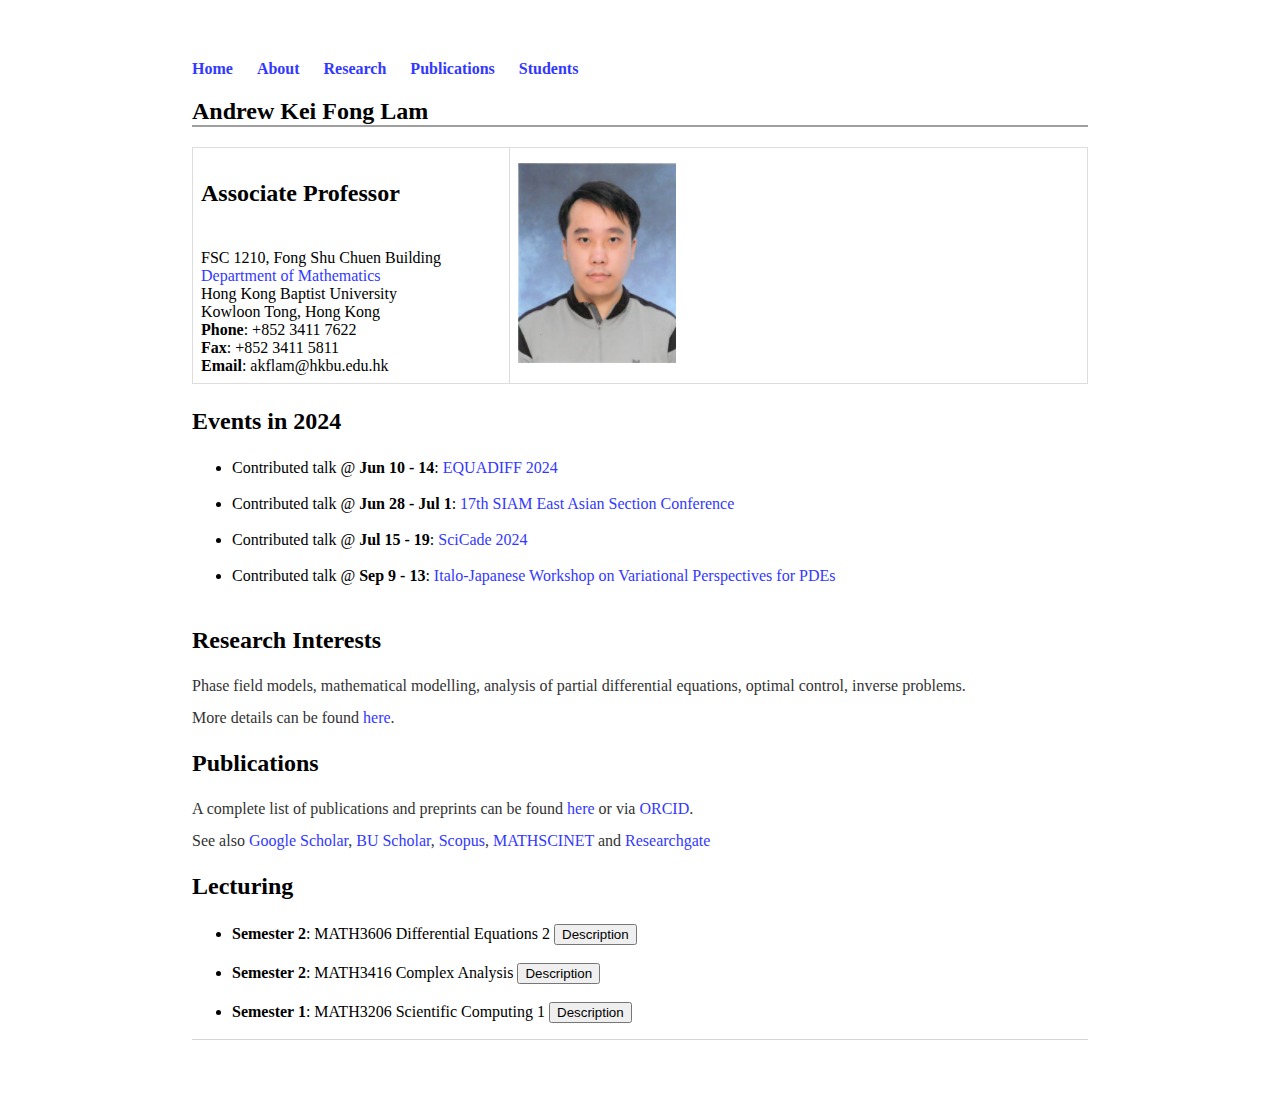
==== index.html @ ad732e5c "Update index.html" ====
<!DOCTYPE html>
<html>
	<head>
		<title>Homepage of Andrew Kei Fong Lam</title>
		<!-- link to main stylesheet -->
		<link rel="stylesheet" type="text/css" href="/css/main.css">
	</head>
	<body>
		<nav>
    		<ul>
        		<li><a href="/">Home</a></li>
	        	<li><a href="/about">About</a></li>
			<li><a href="/research">Research</a></li>
			<li><a href="/publication">Publications</a></li>
			<li><a href="/teaching">Students</a></li>
    		</ul>
		</nav>

		<div class="container">
    		<div class="blurb">
        		<h2>Andrew Kei Fong Lam</h2>

						<table width="500" border="0" cellspacing="0" cellpadding="0">
							<tbody>
								<tr>
									<td width="300" valign="top">
										<h3> Associate Professor </h3>
										<br>
										FSC 1210, Fong Shu Chuen Building <br>
										<a href="http://www.math.hkbu.edu.hk">Department of Mathematics</a> <br>
										Hong Kong Baptist University <br>
										Kowloon Tong, Hong Kong <br>
										<b>Phone</b>: +852 3411 7622 <br>
										<b>Fax</b>: +852 3411 5811 <br>
										<b>Email</b>: akflam@hkbu.edu.hk
									</td>
									<td>
										<img src="/KFLam_photo.png" height="200">
									</td>
								</tr>
							</tbody>
						</table>
	
			
			<!--
						<br>
							<h3><span style="color: #8D0AEC">Currently recruiting MPhil/PhD students to start September 2022</span></h3>
							<b> General themes: </b> Mathematical modelling, analysis and optimal control of partial differential equations, numerical discretizations and analysis
							<br><br>
							<b> Possible topics:</b> 
							<br>
							<ul>
								<li>Analysis and simulation of stable numerical discretizations to phase field tumor models </li>
								<li>Support structure optimization in 3D printing with phase fields</li>
							</ul>
							Please contact me if interested. You are also welcomed to contact me and suggest your own ideas.
					
							<br><br>
					
							<b> How to apply?</b> 
							<ul>
							<li>Check <a href="https://www.jupas.edu.hk/en/page/detail/3670/">here</a> first to determine if you classify as Local or Non-Local applicant.</li>
							<li>Apply through the <a href="https://iss.hkbu.edu.hk/amsappl_pg/welcome.jsf">online application system</a>.</li>
							<li>Details of tuition fees, documents to submit and financial support can be found <a href="http://www.math.hkbu.edu.hk/RPg/">here</a>.</li>
							</ul>
					
							<b> Timeline for standard applicantions: </b> To start in academic year 2022/23
					
							<div style="display:inline-block">
									<button id="Show3" style="display: none;" onclick="document.getElementById('Show3').style.display='none'; document.getElementById('Hide3').style.display='block'; document.getElementById('phd').style.display='none'">Hide</button>
									<button id="Hide3" style="display: block;" onclick="document.getElementById('Show3').style.display='block'; document.getElementById('Hide3').style.display='none'; document.getElementById('phd').style.display='block'">Details</button>
								</div>

								<div id="phd" style="display: none;">
								
									<br>
									
									<table>
												<tr>
													<th> Deadline/Timeframe (Local applicants) </th>
													<th> Action </th>
												</tr>
												<tr>
													<td> By 15 Apr 2022 </td>
													<td> Complete online application </td>
												</tr>
													<tr>
													<td> By Mid Aug 2022 </td>
													<td> Offer letters issued to successful applicants </td>
												</tr>
													<tr>
													<td> By Late Aug 2022 </td>
													<td> Pay admission confirmation fee and accept offer online </td>
												</tr>
													<tr>
													<td> By 1 Sep 2022 </td>
													<td> Commencement of study </td>
												</tr>
											<tr>
													<th> Deadline/Timeframe (Non-Local applicants) </th>
													<th> Action </th>
												</tr>
												<tr>
													<td> By 15 Apr 2022 </td>
													<td> Complete online application </td>
												</tr>
													<tr>
													<td> By Late May 2022 </td>
													<td> Offer letters issued to successful applicants </td>
												</tr>
													<tr>
													<td> By Early Jun 2022 </td>
													<td> Pay admission confirmation fee and accept offer online </td>
												</tr>
													<tr>
													<td> Jun - Aug 2022 </td>
													<td> Send student visa applications to Immigration Department (normally 6 - 8 weeks to process) </td>
												</tr>
													<tr>
													<td> Upon receiving student visas </td>
													<td> Apply for relevant endoresment from Mainland authority (Mainland applicants only) </td>
												</tr>
													<tr>
													<td> 10 Aug - 31 Aug 2022 </td>
													<td> Quarantine (if necessary) </td>
												</tr>
													<tr>
													<td> By 1 Sep 2022 </td>
													<td> Commencement of study (Must hold a valid visa beforehand) </td>
												</tr>
											</table>

							</div>
			
						<br>
			-->
						<!--		
						<h3><span style="color: #8D0AEC"> Job opportunities</span></h3>
								<ul>
						<li><b>Student helper</b>: <span style="color: #FE0089"> </span>
							<br><br>
							<ul>
								<li><b>Target applciant:</b> Current HKBU Undergraduate students only. Ideal for final year students</li>
								<li><b> Contract period:</b> Maximum 18 hours per week for 4 weeks during semester, or 6 weeks during summer.</li>
								<li><b> How to apply? </b> Email me for details and discussion.</li>
							</ul>
						</li>
						<br>
						<li><b>Research assistant</b>: <span style="color: #FE0089">   No current openings. Check back again </span>
							<br><br>
							<ul>
								<li><b> Target applicant:</b> Graduated students with Bachelor or Master degrees in Mathematics or a related subject.</li>
								<li><b> Contract period:</b> A fixed-term contract of 6 months, with the possibility of extension to a total of 12 months depending on funding availability.</li>
								<li><b> Duties:</b> The appointee will be responsible for supporting the project investigator in conducting mathematical reasearch. </li>
								<li><b> Potential topics: </b>
									<br>
									<ul>
										<li>Mathematical modelling of lightning storms </li>
										<li>Simulation of soft-body dynamics </li>
										<li>Numerical analysis of tumour models</li>
										<li>Data assimilation and Monte-Carlo simulations </li>
									</ul>
								</li> 
			
								<li><b> How to apply? </b> 	Send an email with your CV to indicate your interest.  
									 New position openings will be announced here. Applicants will have to apply through the HKBU personnel office website.
								
								</li>
							</ul>
						</li>
					</ul>
					-->

						
			<h3> Events in 2024 </h3>	
						<ul>
						<li> Contributed talk @ <b>Jun 10 - 14</b>:<a href="https://www.kau.se/en/equadiff"> EQUADIFF 2024 </a> </li>	
							<br>
							<li> Contributed talk @ <b>Jun 28 - Jul 1</b>:<a href="https://www.easiam2024.org/"> 17th SIAM East Asian Section Conference </a> </li>	
							<br>
						<li> Contributed talk @ <b>Jul 15 - 19</b>:<a href="https://www.scicade2024.org/"> SciCade 2024 </a> </li>	
							<br>
						
							<li> Contributed talk @ <b>Sep 9 - 13</b>:<a href="https://sites.google.com/imati.cnr.it/italo-japanese-pdes/home"> Italo-Japanese Workshop on Variational Perspectives for PDEs
 </a> </li>	
							<br>
						</ul>
					
			<!--			<h3> Events in 2023 </h3>
						<ul>
							<li> Contributed talk @ <b> Oct 2 - 4</b>: <a href="https://sites.google.com/view/rims23evol-en"> RIMS Workshop "Evolution equations and related Topics - Energy Structures and Quantitative Analysis"</a></li>
							<br>
						<li>Contributed talk @ <b>Aug 20 - 25</b>:<a href="https://iciam2023.org/"> ICIAM2023 Tokyo </a> </li>
							<br>
						<li>Contributed talk @ <b>May 31 - June 4</b>:<a href="https://www.aimsconference.org/conferences/2023/"> The 13th AIMS Conference on Dynamical Systems,
Differential Equations and Applications in Wilmington, NC</a> </li>
							<br>
						<li>Contributed talk @ <b>Mar 25 - 26</b>:<a href="https://www.math.cuhk.edu.hk/conference/eas/?The_Sixth_Young_Scholar_Symposium"> East Asia Section of Inverse Problems International Association: The Sixth Young Scholar Symposium</a> </li>
						</ul>
					-->
			
			<!--
						<h3> Events in 2022 </h3>
						<ul>
							<li>Contributed online talk @ <b>Aug 1st - 5th</b>:<a href="https://www.uni-due.de/mathematik/agyousept/workshop.php"> The 1st East and Southeast Asia Workshop on
							Inverse Problems and Optimal Control (ESEAW: IPOC)</a> </li>
						<br>
							<li>Contributed online talk @ <b>May 23rd - 27th</b>:<a href="https://sites.google.com/view/phame2022/"> INdAM Workshop PHAME 2022</a> </li>
						</ul>							
						<h3> Events in 2021 </h3>
						<ul>
							<li> Contributed virtual talk @ <b> Nov 9th</b>: <a href="https://warwick.ac.uk/fac/sci/maths/research/events/seminars/areas/apdewg/21-22/"> PDEA (Partial Differential Equations and their Applications) Seminar, University of Warwick, U.K.</a>
						<br>
							<li> Contributed virtual talk @ <b> Sept 13th - 17th</b>: <a href="https://fbp2021.de"> 15th International Conference on Free Boundary Problems: Theory and Applications 2021 (FBP 2021)</a>
						<br>
							<li> Contributed virtual talk @ <b> July 20th - 23rd</b>: <a href="https://www.siam.org/conferences/cm/conference/op21">SIAM Conference on Optimization (OP21)</a>
						<br>
							<li> Contributed virtual talk @ <b> May 23rd - 27th</b>: <a href="https://www.siam.org/conferences/cm/conference/ds21">SIAM Conference on Applications of Dyanmical Systems (DS21)</a>
						<br>
							<li> Co-Organizer <b>April 19th - 23rd</b>: <a href="https://sites.google.com/hkbu.edu.hk/hkbu-mathstat-data/home">HKBU Virtual Conference on Mathematics, Statistics and Data Science </a>
						</ul>
		-->
						
						
						<h3> Research Interests </h3>
							<p> Phase field models, mathematical modelling, analysis of partial differential equations, optimal control, inverse problems.</p>

							<p>More details can be found <a href="https://andrewkflam.github.io/research">here</a>.</p>

						<h3> Publications </h3>
			
							<p>A complete list of publications and preprints can be found <a href="https://andrewkflam.github.io/publication">here</a> or via <a href="https://orcid.org/0000-0002-1891-8624">ORCID</a>. </p>

							<p>See also <a href="https://scholar.google.com/citations?user=V6HZB3gAAAAJ&hl=en">Google Scholar</a>, <a href="https://scholars.hkbu.edu.hk/en/persons/AKFLAM">BU Scholar</a>, <a href="https://www.scopus.com/authid/detail.uri?authorId=56177824700">Scopus</a>, <a href="https://mathscinet.ams.org/mathscinet/search/author.html?mrauthid=1008119">MATHSCINET</a> and <a href="https://www.researchgate.net/scientific-contributions/Kei-Fong-Lam-2006898233">Researchgate</a>
					
						</p>

						<h3> Lecturing </h3>
						<div class="CodeString">
							<ul>

								<li> <b>Semester 2</b>: MATH3606 Differential Equations 2 
									<div style="display:inline-block">
									<button id="Show3" style="display: none;" onclick="document.getElementById('Show3').style.display='none'; document.getElementById('Hide3').style.display='block'; document.getElementById('3606').style.display='none'">Hide</button>

									<button id="Hide3" style="display: block;" onclick="document.getElementById('Show3').style.display='block'; document.getElementById('Hide3').style.display='none'; document.getElementById('3606').style.display='block'">Description</button>
									</div>
									<div id="3606" style="display: none;">
										<br>
											This course introduces the theory of partial differential equations (PDEs) that model physical processes in scientific and engineering contexts. Solution techniques such as separation of variables, Green’s functions, Fourier transform and method of characteristics will be used to solve a variety of linear and nonlinear partial differential equations.
									</div>
								</li>

								<br>
								
								<!--<li> <b>Semester 2</b>: MATH3616 Scientific Computing 2 
									<div style="display:inline-block">
									<button id="Show2" style="display: none;" onclick="document.getElementById('Show2').style.display='none'; document.getElementById('Hide2').style.display='block'; document.getElementById('3616').style.display='none'">Hide</button>

									<button id="Hide2" style="display: block;" onclick="document.getElementById('Show2').style.display='block'; document.getElementById('Hide2').style.display='none'; document.getElementById('3616').style.display='block'">Description</button>
									</div>
									<div id="3616" style="display: none;">
										<br>
										This course introduces the standard numerical techniques for solving differential equations. Emphasis is placed on solving time-independent equations with finite difference, finite elements and collocation methods. For time-dependent equations various discretization methods will also be studied.
									</div>
								</li> -->
								
								<!--<li> <b>2021-2022 Semester 2</b>: MATH3817 Dynamic Programming and Stochastic Programming 
									<div style="display:inline-block">
									<button id="Show2" style="display: none;" onclick="document.getElementById('Show2').style.display='none'; document.getElementById('Hide2').style.display='block'; document.getElementById('3416').style.display='none'">Hide</button>

									<button id="Hide2" style="display: block;" onclick="document.getElementById('Show2').style.display='block'; document.getElementById('Hide2').style.display='none'; document.getElementById('3416').style.display='block'">Description</button>
									</div>
									<div id="3416" style="display: none;">
										<br>
										This course provides an introduction to the basic principles, classical models, and various applications of dynamic programming and stochastic programming
									</div>
								</li>-->
								
								<li><b>Semester 2</b>: MATH3416 Complex Analysis 
									<div style="display:inline-block">
									<button id="Show2" style="display: none;" onclick="document.getElementById('Show2').style.display='none'; document.getElementById('Hide2').style.display='block'; document.getElementById('3416').style.display='none'">Hide</button>

									<button id="Hide2" style="display: block;" onclick="document.getElementById('Show2').style.display='block'; document.getElementById('Hide2').style.display='none'; document.getElementById('3416').style.display='block'">Description</button>
									</div>
									<div id="3416" style="display: none;">
										<br>
										This course provides an up-to-date introduction to the basic theory of analytic functions of one complex variable. Cauchy's theorems and formulas, Residue Theorem and its applications to the evaluation of integrals will be the main objectives. Also conformal mappings and their applications will be discussed.
									</div>
								</li>
								
								<br>
								
								 <li><b>Semester 1</b>: MATH3206 Scientific Computing 1
								
									<div style="display:inline-block">
									<button id="Show1" style="display: none;" onclick="document.getElementById('Show1').style.display='none'; document.getElementById('Hide1').style.display='block'; document.getElementById('3206').style.display='none'">Hide</button>

									<button id="Hide1" style="display: block;" onclick="document.getElementById('Show1').style.display='block'; document.getElementById('Hide1').style.display='none'; document.getElementById('3206').style.display='block'">Description</button>
									</div>
									<div id="3206" style="display: none;">
										<br>
This introductory course presents students with the concepts in linear algebra such as vectors, matrices, eigenvalues, eigenvectors, and factorizations. Emphasis is given to how these are used in practical applications such as computer graphics, machine learning and pattern recognition. Practical examples with various software packages and scripting languages will be used to supplement the theoretical concepts.								</div>
								
								</li>
								
								<!-- <li><b>2021-2022 Semester 1</b>: MATH1025 Introduction to Mathematics and Statistics
								
									<div style="display:inline-block">
									<button id="Show1" style="display: none;" onclick="document.getElementById('Show1').style.display='none'; document.getElementById('Hide1').style.display='block'; document.getElementById('1025').style.display='none'">Hide</button>

									<button id="Hide1" style="display: block;" onclick="document.getElementById('Show1').style.display='block'; document.getElementById('Hide1').style.display='none'; document.getElementById('1025').style.display='block'">Description</button>
									</div>
									<div id="1025" style="display: none;">
										<br>
This course introduces basic mathematics and statistics for university students. The mathematics part covers elementary calculus, optimization, numerical methods and applications in finance, while the statistics part explains basic statistical notions, including confidence intervals, tests of hypotheses and linear regression, and discusses misuse and abuse of statistics.									</div>
								
								</li> -->
							</ul>
							
							
							
						</div> <!--CodeString-->
    		</div><!-- /.blurb -->
		</div><!-- /.container -->
		<footer>
    		<ul>
        		<!--<li><a href="mailto:akflam@hkbu.edu.hk">email</a></li>-->
        		<!--<li><a href="https://github.com/andrewkflam">github.com/andrewkflam</a></li>-->
			</ul>
		</footer>
	</body>
</html>
---- css/main.css ----
body {
    margin: 60px auto;
    width: 70%;
}
nav ul, footer ul {
    font-family:'Times New Roman', 'Times', 'serif';
    padding: 0px;
    list-style: none;
    font-weight: bold;
}
nav ul li, footer ul li {
    display: inline;
    margin-right: 20px;
}
a {
    text-decoration: none;
    color: #3338FF;
}
a:hover {
    text-decoration: underline;
}
h1 {
    font-size: 2em;
    font-family:'Times New Roman', 'Times', 'serif';
}
h2 {
    font-size: 1.5em;
    font-family:'Times New Roman', 'Times', 'serif';
    border-bottom: 2px solid #9f9f9f;
}
h3 {
    font-size: 1.5em;
    font-family:'Times New Roman', 'Times', 'serif';
}

h4 {
    font-size: 1.2em;
    line-height: 1em;
    font-family:'Times New Roman', 'Times', 'serif';
    color: #333;
}

p {
    font-size: 1em;
    line-height: 1em;
    font-family:'Times New Roman', 'Times', 'serif';
    color: #333;
}

table {
    font-family:'Times New Roman', 'Times', 'serif';
    border-collapse: collapse;
    width: 100%;    
}

td, th {
  border: 1px solid #dddddd;
  text-align: left;
  padding: 8px;
}

footer {
    border-top: 1px solid #d5d5d5;
    font-size: .8em;
}

ul.posts {
    margin: 20px auto 40px;
    font-size: 1.5em;
}

ul.posts li {
    list-style: none;
}
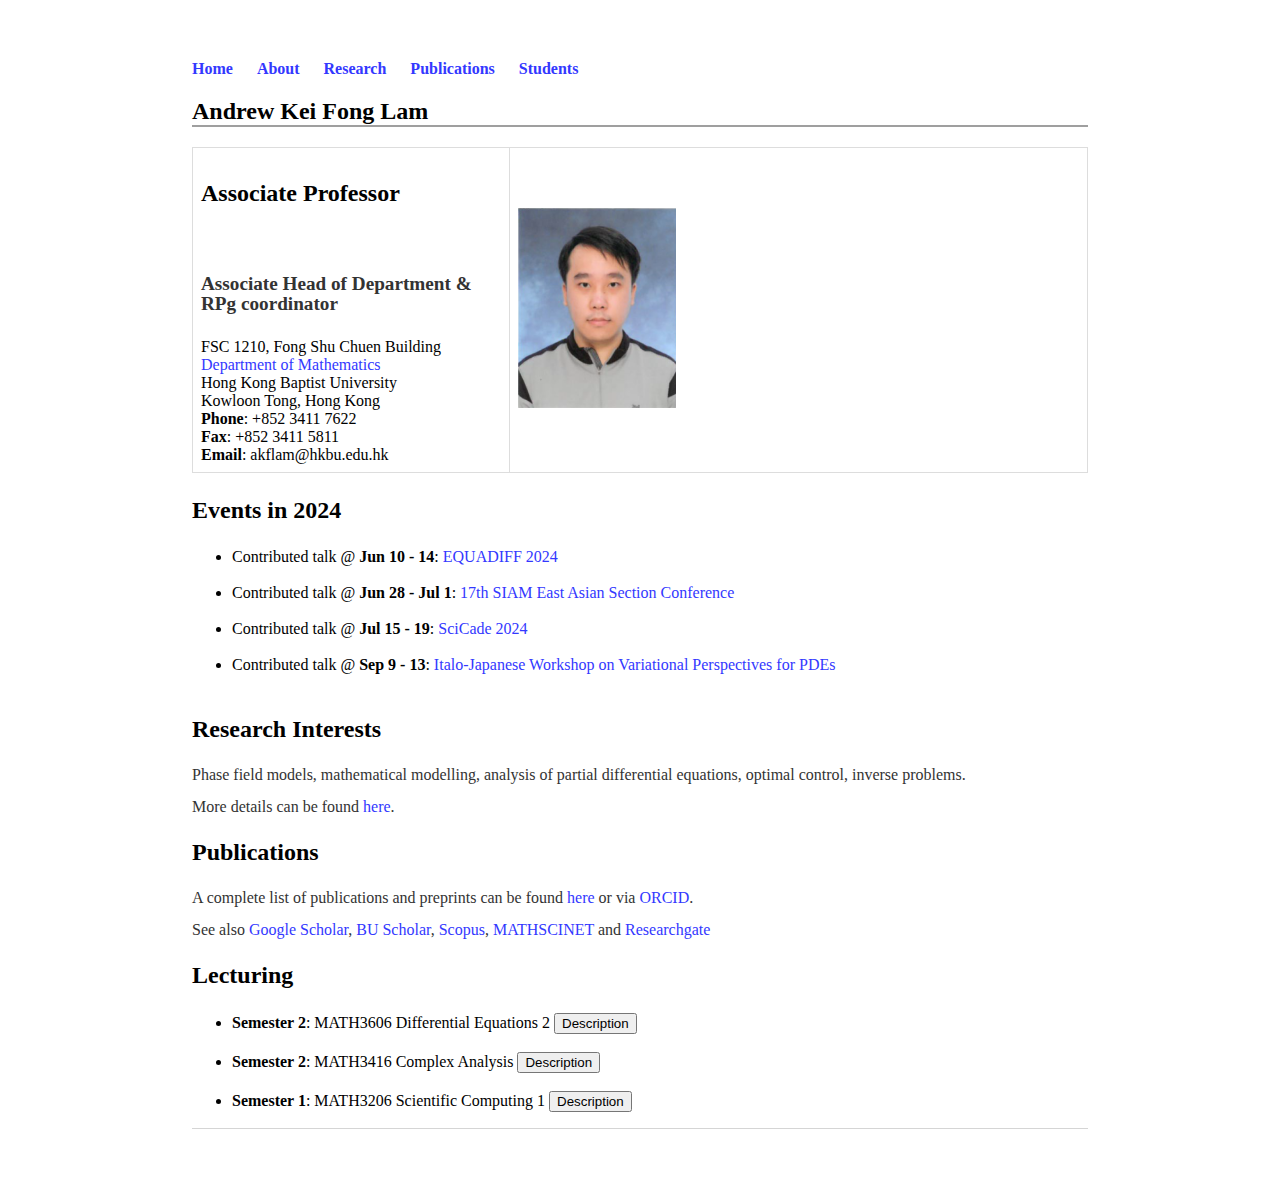
==== commit 38420575: "Update index.html" ====
--- a/index.html
+++ b/index.html
@@ -26,6 +26,7 @@
 									<td width="300" valign="top">
 										<h3> Associate Professor </h3>
 										<br>
+										<h4> Associate Head of Department & RPg coordinator</h4>
 										FSC 1210, Fong Shu Chuen Building <br>
 										<a href="http://www.math.hkbu.edu.hk">Department of Mathematics</a> <br>
 										Hong Kong Baptist University <br>
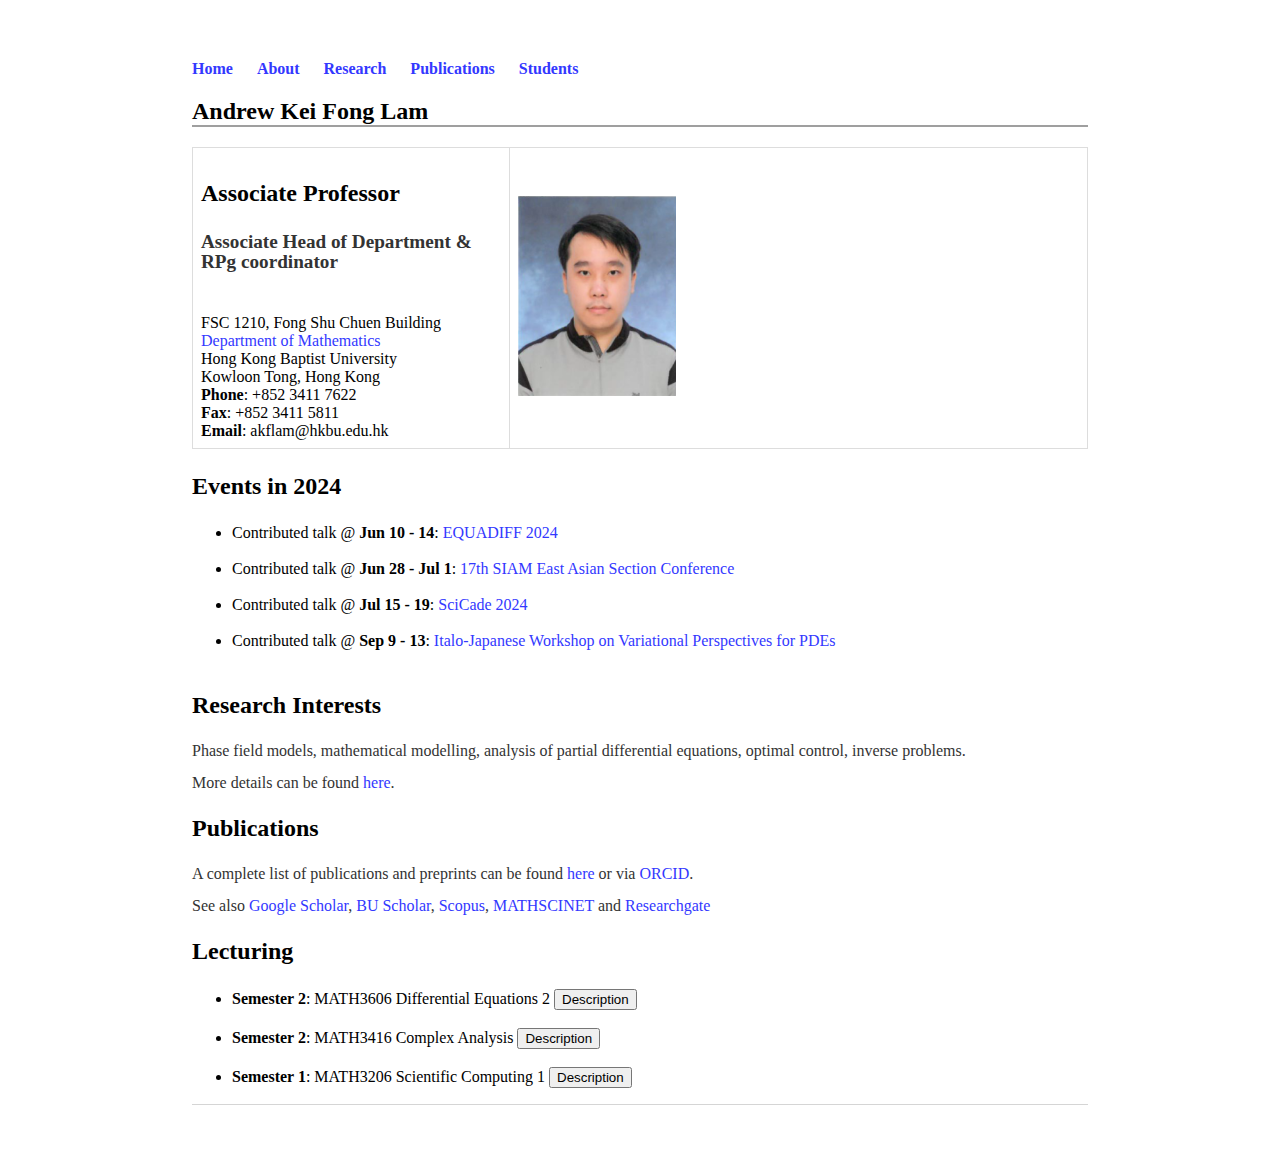
==== commit 55ff1b53: "Update index.html" ====
--- a/index.html
+++ b/index.html
@@ -25,8 +25,8 @@
 								<tr>
 									<td width="300" valign="top">
 										<h3> Associate Professor </h3>
-										<br>
 										<h4> Associate Head of Department & RPg coordinator</h4>
+										<br>
 										FSC 1210, Fong Shu Chuen Building <br>
 										<a href="http://www.math.hkbu.edu.hk">Department of Mathematics</a> <br>
 										Hong Kong Baptist University <br>
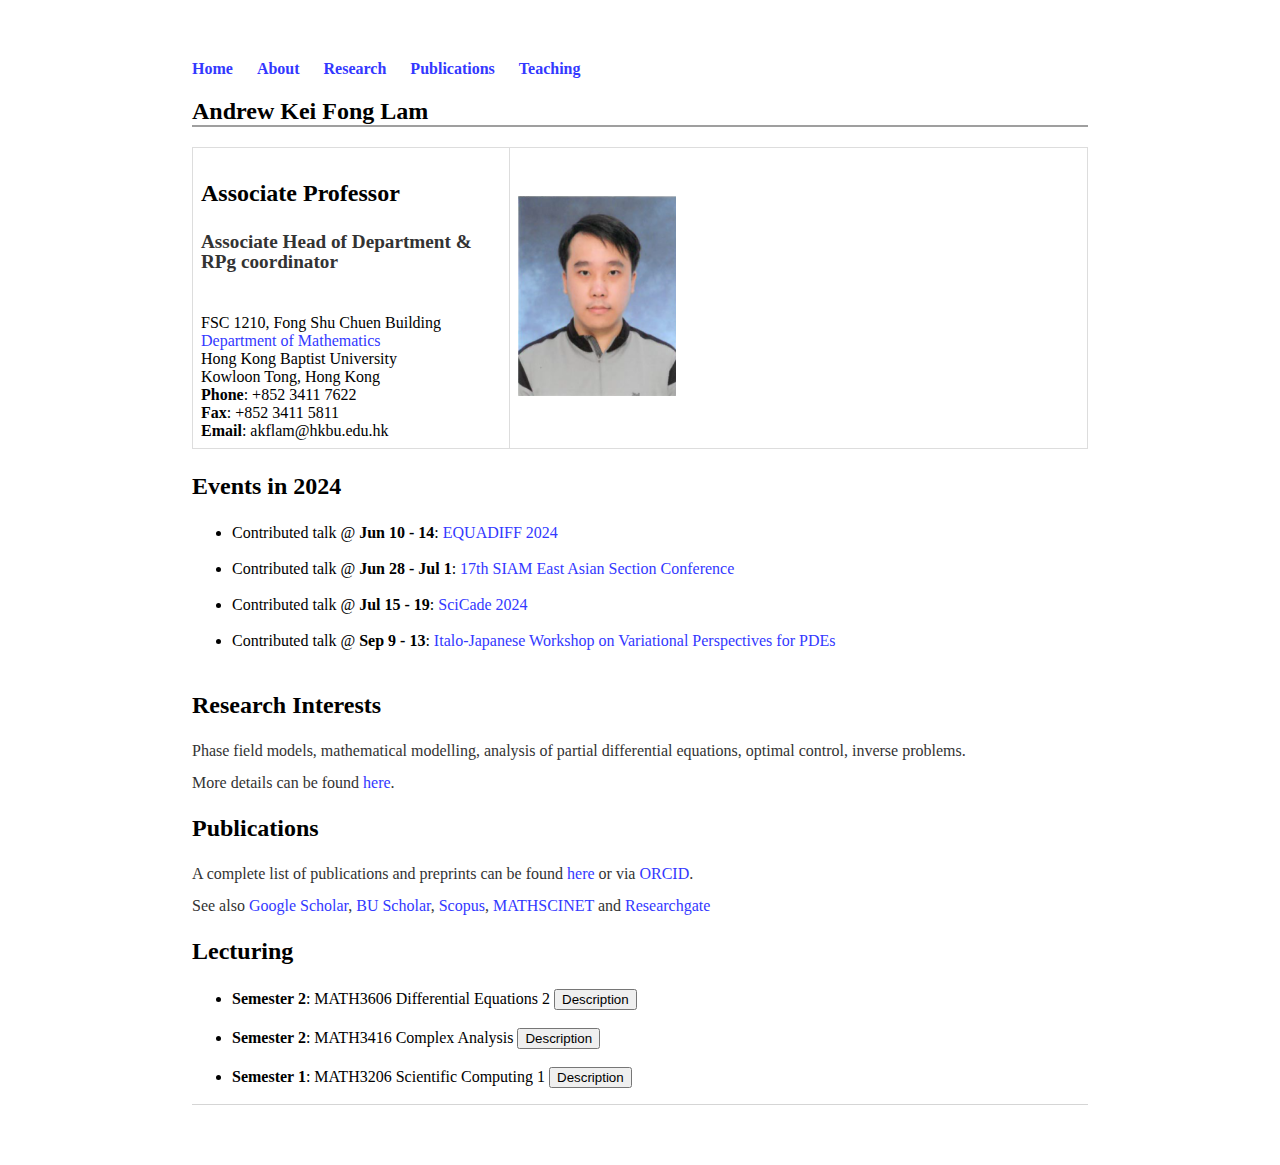
==== commit 8692343b: "Update index.html" ====
--- a/index.html
+++ b/index.html
@@ -12,7 +12,7 @@
 	        	<li><a href="/about">About</a></li>
 			<li><a href="/research">Research</a></li>
 			<li><a href="/publication">Publications</a></li>
-			<li><a href="/teaching">Students</a></li>
+			<li><a href="/teaching">Teaching</a></li>
     		</ul>
 		</nav>
 
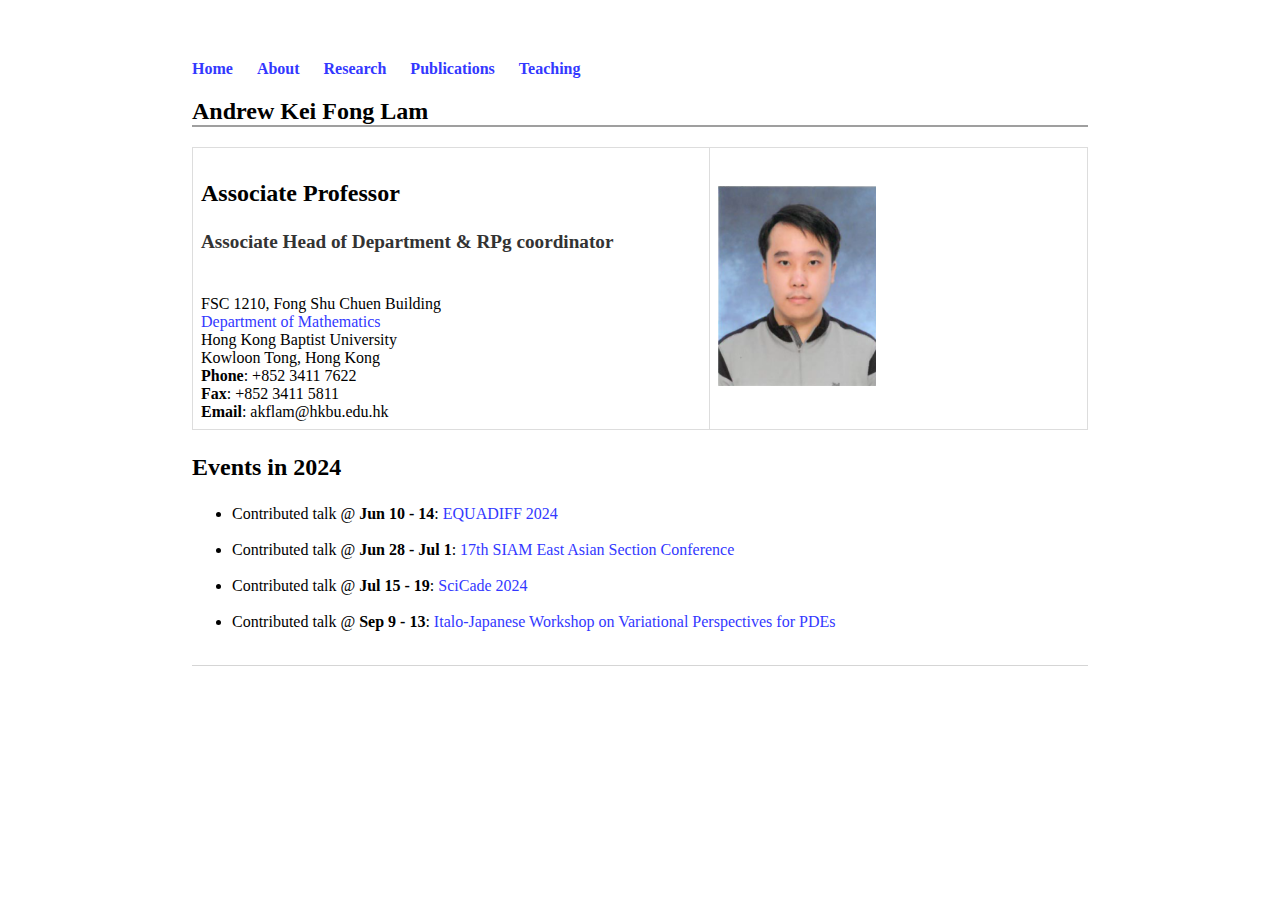
==== commit 164f00b1: "Update index.html" ====
--- a/index.html
+++ b/index.html
@@ -20,10 +20,10 @@
     		<div class="blurb">
         		<h2>Andrew Kei Fong Lam</h2>
 
-						<table width="500" border="0" cellspacing="0" cellpadding="0">
+						<table width="700" border="0" cellspacing="0" cellpadding="0">
 							<tbody>
 								<tr>
-									<td width="300" valign="top">
+									<td width="500" valign="top">
 										<h3> Associate Professor </h3>
 										<h4> Associate Head of Department & RPg coordinator</h4>
 										<br>
@@ -222,7 +222,8 @@
 						</ul>
 		-->
 						
-						
+
+			<!--
 						<h3> Research Interests </h3>
 							<p> Phase field models, mathematical modelling, analysis of partial differential equations, optimal control, inverse problems.</p>
 
@@ -254,7 +255,7 @@
 
 								<br>
 								
-								<!--<li> <b>Semester 2</b>: MATH3616 Scientific Computing 2 
+								<li> <b>Semester 2</b>: MATH3616 Scientific Computing 2 
 									<div style="display:inline-block">
 									<button id="Show2" style="display: none;" onclick="document.getElementById('Show2').style.display='none'; document.getElementById('Hide2').style.display='block'; document.getElementById('3616').style.display='none'">Hide</button>
 
@@ -264,9 +265,9 @@
 										<br>
 										This course introduces the standard numerical techniques for solving differential equations. Emphasis is placed on solving time-independent equations with finite difference, finite elements and collocation methods. For time-dependent equations various discretization methods will also be studied.
 									</div>
-								</li> -->
-								
-								<!--<li> <b>2021-2022 Semester 2</b>: MATH3817 Dynamic Programming and Stochastic Programming 
+								</li> 
+								
+								<li> <b>2021-2022 Semester 2</b>: MATH3817 Dynamic Programming and Stochastic Programming 
 									<div style="display:inline-block">
 									<button id="Show2" style="display: none;" onclick="document.getElementById('Show2').style.display='none'; document.getElementById('Hide2').style.display='block'; document.getElementById('3416').style.display='none'">Hide</button>
 
@@ -276,7 +277,7 @@
 										<br>
 										This course provides an introduction to the basic principles, classical models, and various applications of dynamic programming and stochastic programming
 									</div>
-								</li>-->
+								</li>
 								
 								<li><b>Semester 2</b>: MATH3416 Complex Analysis 
 									<div style="display:inline-block">
@@ -305,7 +306,7 @@
 								
 								</li>
 								
-								<!-- <li><b>2021-2022 Semester 1</b>: MATH1025 Introduction to Mathematics and Statistics
+								 <li><b>2021-2022 Semester 1</b>: MATH1025 Introduction to Mathematics and Statistics
 								
 									<div style="display:inline-block">
 									<button id="Show1" style="display: none;" onclick="document.getElementById('Show1').style.display='none'; document.getElementById('Hide1').style.display='block'; document.getElementById('1025').style.display='none'">Hide</button>
@@ -316,8 +317,10 @@
 										<br>
 This course introduces basic mathematics and statistics for university students. The mathematics part covers elementary calculus, optimization, numerical methods and applications in finance, while the statistics part explains basic statistical notions, including confidence intervals, tests of hypotheses and linear regression, and discusses misuse and abuse of statistics.									</div>
 								
-								</li> -->
-							</ul>
+								</li> 
+							</ul>
+
+							-->
 							
 							
 							
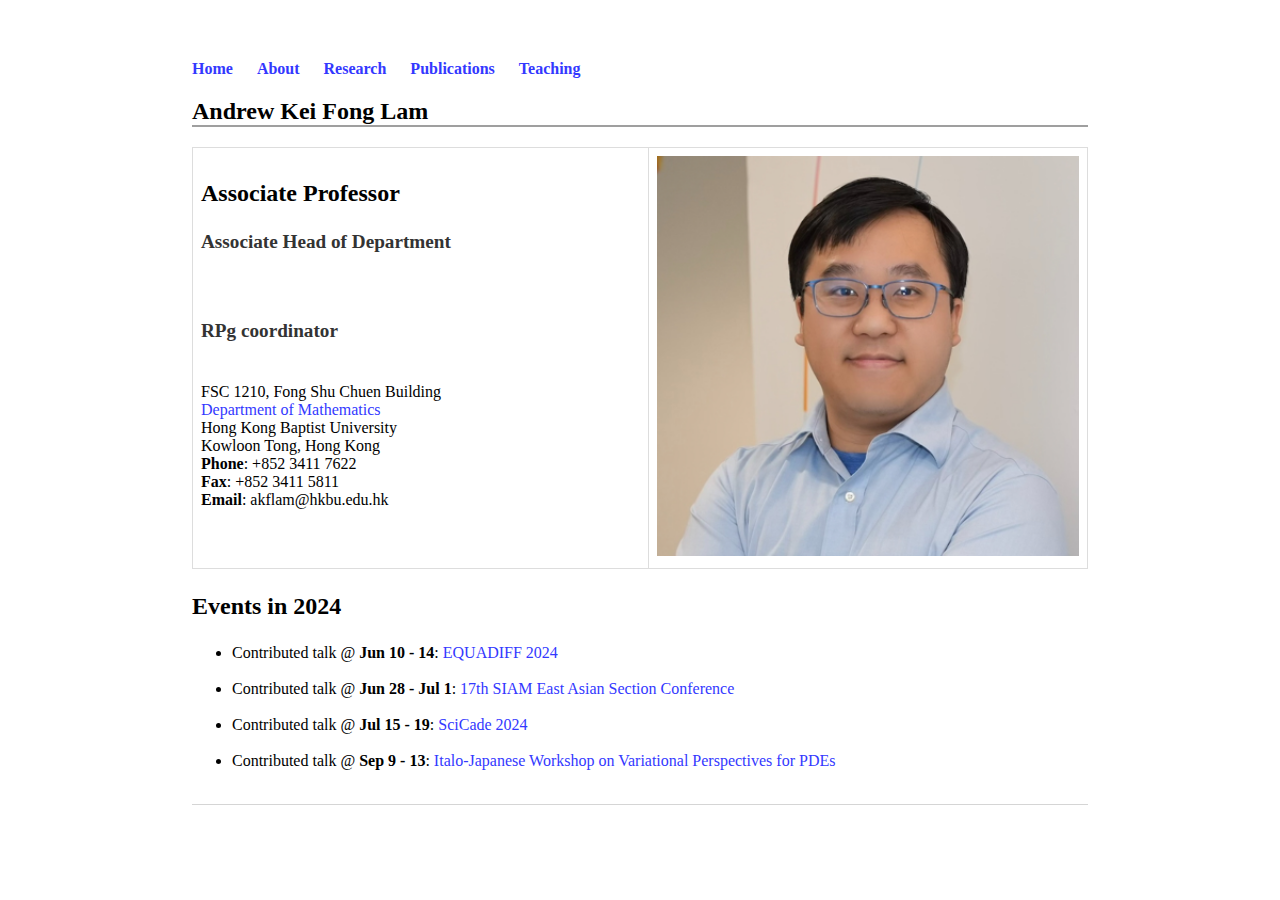
==== commit a90de69e: "Update index.html" ====
--- a/index.html
+++ b/index.html
@@ -20,12 +20,14 @@
     		<div class="blurb">
         		<h2>Andrew Kei Fong Lam</h2>
 
-						<table width="700" border="0" cellspacing="0" cellpadding="0">
+						<table width="900" border="0" cellspacing="0" cellpadding="0">
 							<tbody>
 								<tr>
 									<td width="500" valign="top">
 										<h3> Associate Professor </h3>
-										<h4> Associate Head of Department & RPg coordinator</h4>
+										<h4> Associate Head of Department </h4>
+										<br>
+										<h4>RPg coordinator</h4>
 										<br>
 										FSC 1210, Fong Shu Chuen Building <br>
 										<a href="http://www.math.hkbu.edu.hk">Department of Mathematics</a> <br>
@@ -36,7 +38,7 @@
 										<b>Email</b>: akflam@hkbu.edu.hk
 									</td>
 									<td>
-										<img src="/KFLam_photo.png" height="200">
+										<img src="/KeiFongLam_photo.png" height="400">
 									</td>
 								</tr>
 							</tbody>
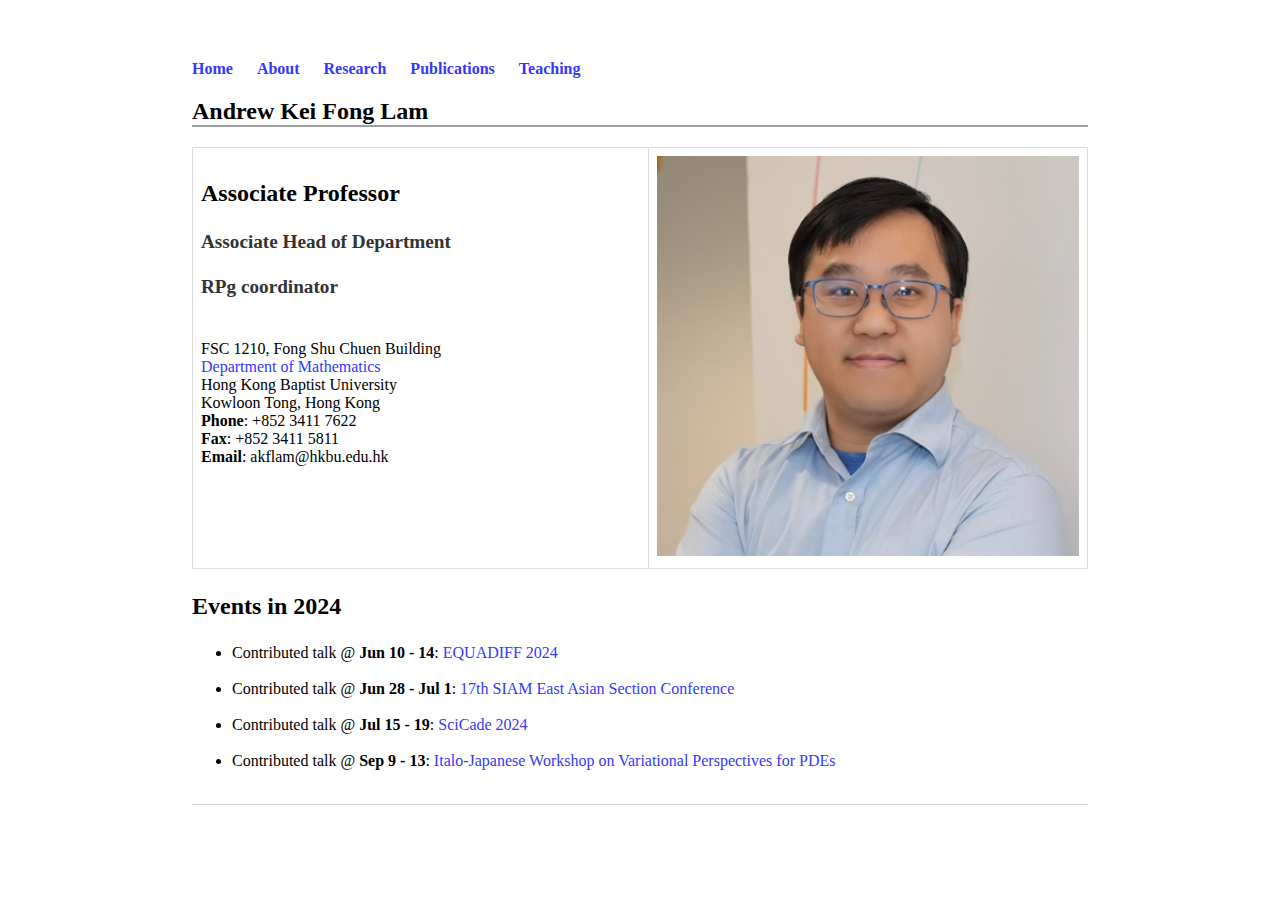
==== commit 56fcf804: "Update index.html" ====
--- a/index.html
+++ b/index.html
@@ -26,7 +26,6 @@
 									<td width="500" valign="top">
 										<h3> Associate Professor </h3>
 										<h4> Associate Head of Department </h4>
-										<br>
 										<h4>RPg coordinator</h4>
 										<br>
 										FSC 1210, Fong Shu Chuen Building <br>
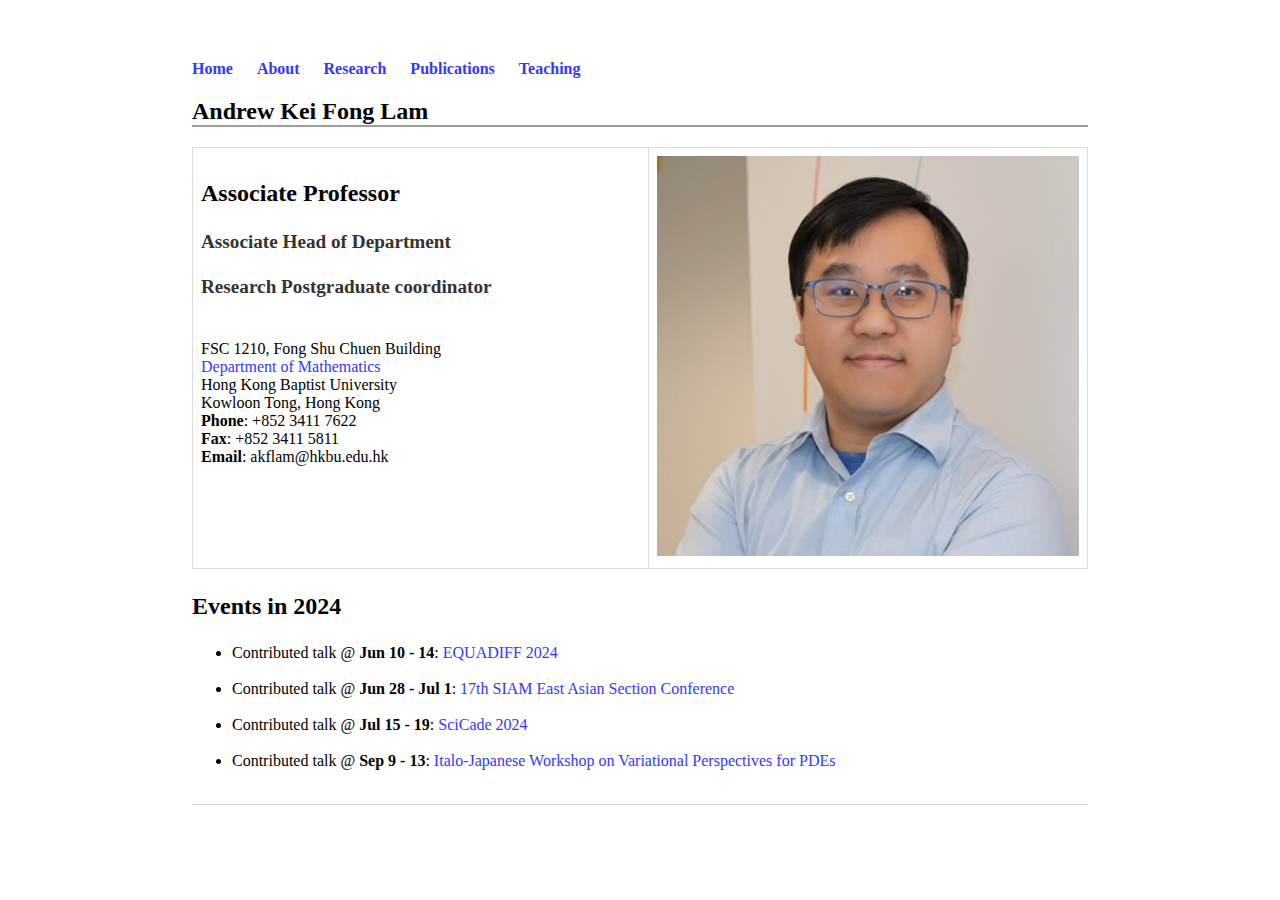
==== commit 30bbf89d: "Update index.html" ====
--- a/index.html
+++ b/index.html
@@ -26,7 +26,7 @@
 									<td width="500" valign="top">
 										<h3> Associate Professor </h3>
 										<h4> Associate Head of Department </h4>
-										<h4>RPg coordinator</h4>
+										<h4>Research Postgraduate coordinator</h4>
 										<br>
 										FSC 1210, Fong Shu Chuen Building <br>
 										<a href="http://www.math.hkbu.edu.hk">Department of Mathematics</a> <br>
--- a/css/main.css
+++ b/css/main.css
@@ -72,3 +72,83 @@
 ul.posts li {
     list-style: none;
 }
+html{
+    scroll-behaviour: smooth;
+}
+
+.sidesection{
+  height: 300vh;
+  width: 100%;
+  display: grid;
+  place-items: center;
+}
+
+.sidesection section{
+  height: 50%;
+  width: 70%;
+  display: flex;
+  align-items: center;
+  justify-content: center;
+  font-size: 40px;
+  font-weight: 500;
+  background: #E3E0D8;
+  color: #211C19;
+  text-transform: uppercase;
+}
+
+/* MENU START HERE */
+
+.current{
+  font-weight: 500;
+  color: rgba(33,28,25,1)!important;
+}
+
+.progress{
+  position: fixed;
+  top: 50%;
+  left: 75px;
+  transform: translateY(-50%);
+}
+
+.progress ul{
+  list-style: none;
+  height: 200px;
+  /*width: 80px;*/
+  display: flex;
+  align-items: left;
+  justify-content: space-around;
+  flex-flow: column;
+  position: relative;
+}
+
+.progress ul li{
+  z-index: 1;
+}
+
+.progress ul li a{
+  
+  text-decoration: none;
+  width: 100%;
+  font-weight: 500;
+  /*background: white;*/
+  color: rgba(33,28,25,0.6);
+  /*border: 1px solid #211C19;
+  border-radius: 12px;
+  padding: 8px;*/
+  letter-spacing: 1px;
+}
+
+.progress ul li a:hover{
+  color: rgba(33,28,25,1);
+}
+
+ul .sideline{
+  position: absolute;
+  top: 10px;
+  left: 25px;
+  height: 0px;
+  width: 4px;
+  background: #514A46;
+  border-radius: 20px;
+  left: -25px;
+}
